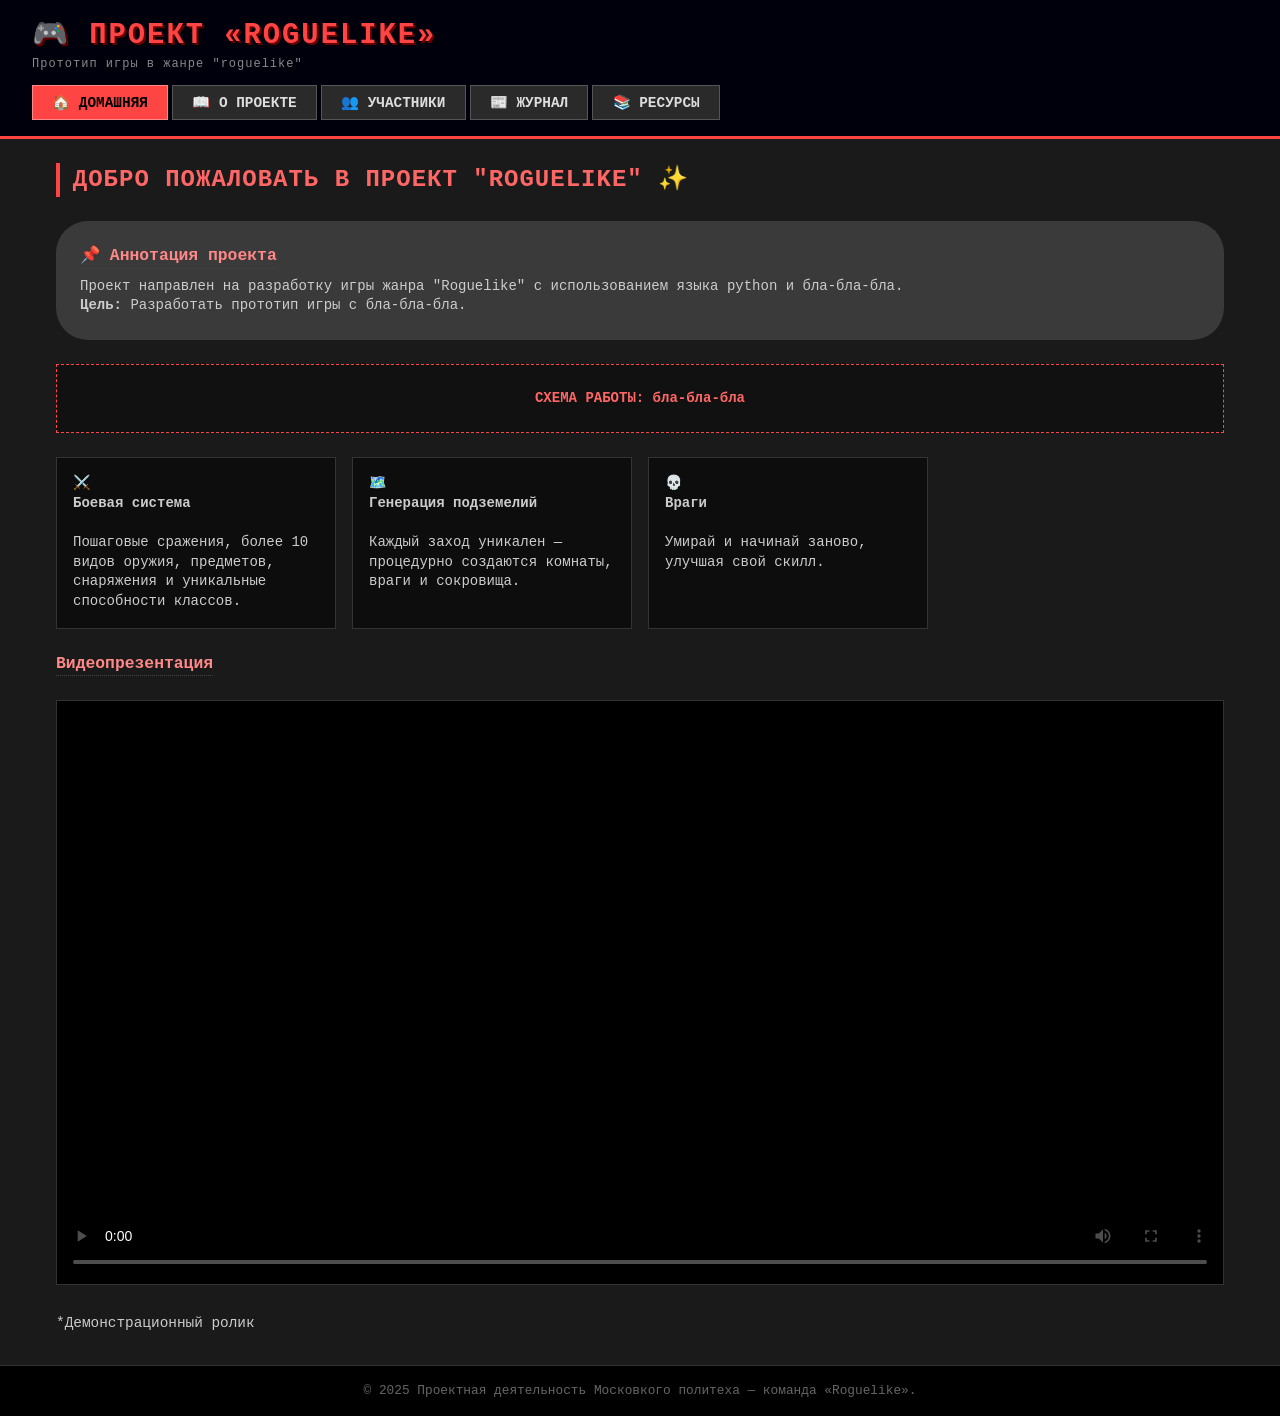
==== site/Roguelike_Site.html @ 1bb33674 "добавлена первая версия сайта (нужно с севой основываясь на его отчёт доделать)" ====
<!DOCTYPE html>
<html lang="ru">
<head>
    <meta charset="UTF-8">
    <meta name="viewport" content="width=device-width, initial-scale=1.0, user-scalable=yes">
    <title>Roguelike Project | Hardcore Dungeon</title>
    <style>
        * {
            margin: 0;
            padding: 0;
            box-sizing: border-box;
        }

        body {
            font-family: 'Courier New', 'Lucida Console', 'Monaco', monospace;
            background: #1a1a1a;
            color: #cccccc;
            line-height: 1.4;
            scroll-behavior: smooth;
            font-size: 14px;
        }

        header {
            background: #00000D;
            color: #ff4444;
            padding: 1rem 2rem;
            position: sticky;
            top: 0;
            z-index: 100;
            border-bottom: 3px solid #ff4444;
            border-radius: 0px;
            box-shadow: none;
        }

        .logo h1 {
            font-size: 1.8rem;
            letter-spacing: 2px;
            font-family: 'Courier New', monospace;
            text-transform: uppercase;
            text-shadow: 2px 2px 0px #660000;
        }

        .logo p {
            font-size: 0.75rem;
            color: #888888;
            letter-spacing: 1px;
        }

        nav {
            margin-top: 0.75rem;
            display: flex;
            flex-wrap: wrap;
            gap: 0.25rem;
        }

        .nav-btn {
            background: #2a2a2a;
            border: 1px solid #555555;
            padding: 0.5rem 1.2rem;
            border-radius: 0px;  /* ГРУБЫЕ КВАДРАТНЫЕ КНОПКИ */
            color: #dddddd;
            font-weight: bold;
            cursor: pointer;
            transition: 0.1s linear;
            font-size: 0.9rem;
            font-family: 'Courier New', monospace;
            text-transform: uppercase;
        }

        .nav-btn:hover, .nav-btn.active {
            background: #ff4444;
            color: #000000;
            transform: none;
            border-color: #ff8888;
        }

        .container {
            max-width: 1200px;
            margin: 1.5rem auto;
            padding: 0 1rem;
        }

        /* СТРАНИЦЫ */
        .page {
            display: none;
            animation: none;
        }

        .active-page {
            display: block;
        }

        .card-grid {
            display: grid;
            grid-template-columns: repeat(auto-fill, minmax(280px, 1fr));
            gap: 1rem;
            margin: 1.5rem 0;
        }

        .card {
            background: #0d0d0d;
            border: 1px solid #333333;
            border-radius: 0px;
            box-shadow: none;
            transition: none;
            padding: 1rem;
			display: flex;
			flex-direction: column;
        }

        .card:hover {
            background: #111111;
            border-color: #ff4444;
        }

        .member-card {
            text-align: center;
            border-top: none;
            border-left: 3px solid #ff4444;
        }

        .member-img {
            width: 96px;
            height: 96px;
            background: #000000;
            border: 1px solid #555555;
            border-radius: 0px;
            margin: 0 auto 0.8rem;
            display: flex;
            align-items: center;
            justify-content: center;
            font-size: 3rem;
            color: #ff4444;
        }

        .resource-link {
            display: inline-block;
            background: #111111;
            padding: 0.4rem 0.8rem;
            margin: 0.3rem 0.3rem 0 0;
            border-radius: 0px;
            text-decoration: none;
            color: #ff8888;
            font-weight: normal;
            transition: 0.05s linear;
            border: 1px solid #333333;
            font-family: 'Courier New', monospace;
            font-size: 0.85rem;
        }


        video, .diagram-placeholder, .news-img {
            max-width: 100%;
            border-radius: 0px;
            margin: 1rem 0;
            background: #000000;
            border: 1px solid #333333;
        }

        .diagram-placeholder {
            background: #0a0a0a;
            color: #ff6666;
            padding: 1.5rem;
            text-align: center;
            font-weight: bold;
            font-family: monospace;
            border: 1px dashed #ff4444;
        }

        .news-item {
            background: #0d0d0d;
            border: 1px solid #2a2a2a;
            border-radius: 0px;
            padding: 1rem;
            margin-bottom: 1rem;
            box-shadow: none;
        }

        .tag {
            background: #2a0000;
            color: #ff6666;
            border-radius: 0px;
            padding: 0.2rem 0.6rem;
            font-size: 0.7rem;
            display: inline-block;
            font-family: monospace;
            border: 1px solid #660000;
        }

        footer {
            background: #000000;
            color: #666666;
            text-align: center;
            padding: 1rem;
            margin-top: 2rem;
            border-top: 1px solid #333333;
            font-size: 0.8rem;
        }

        h2 {
            color: #ff6666;
            font-family: 'Courier New', monospace;
            text-transform: uppercase;
            letter-spacing: 1px;
            border-left: 4px solid #ff4444;
            padding-left: 0.8rem;
            margin-bottom: 1rem;
            font-size: 1.5rem;
        }

        h3 {
            color: #ff8888;
            font-family: 'Courier New', monospace;
            margin-bottom: 0.5rem;
            border-bottom: 1px dotted #444444;
            display: inline-block;
        }

        /* ГРУБЫЙ СКРОЛЛ (если нужен) */
        ::-webkit-scrollbar {
            width: 8px;
            background: #111111;
        }
        ::-webkit-scrollbar-thumb {
            background: #444444;
            border-radius: 0px;
        }
        ::-webkit-scrollbar-thumb:hover {
            background: #ff4444;
        }

        @media (max-width: 700px) {
            .logo h1 { font-size: 1.2rem; }
            .nav-btn { padding: 0.3rem 0.6rem; font-size: 0.7rem; }
            body { font-size: 12px; }
        }
    </style>
</head>
<body>

<header>
    <div class="logo">
        <h1>🎮 Проект «ROGUELIKE»</h1>
        <p>Прототип игры в жанре "roguelike"</p>
    </div>
    <nav>
        <button class="nav-btn" data-page="home">🏠 Домашняя</button>
        <button class="nav-btn" data-page="about">📖 О проекте</button>
        <button class="nav-btn" data-page="members">👥 Участники</button>
        <button class="nav-btn" data-page="journal">📰 Журнал</button>
        <button class="nav-btn" data-page="resources">📚 Ресурсы</button>
    </nav>
</header>

<div class="container">
    <!-- ДОМАШНЯЯ СТРАНИЦА  -->
    <div id="home" class="page active-page">
        <h2>Добро пожаловать в проект "Roguelike" ✨</h2>
        <div style="background: #3a3a3a; padding: 1.5rem; border-radius: 32px; margin: 1.5rem 0;">
            <h3>📌 Аннотация проекта</h3>
            <p>Проект направлен на разработку игры жанра "Roguelike" с использованием языка python и бла-бла-бла.</p>
            <p><strong>Цель:</strong> Разработать прототип игры с бла-бла-бла.</p>
        </div>

        <div class="diagram-placeholder" style="background: #111111;">
            СХЕМА РАБОТЫ: бла-бла-бла
        </div>
        
        <div class="card-grid">
            <div class="card">⚔️ <strong>Боевая система</strong><br>Пошаговые сражения, более 10 видов оружия, предметов, снаряжения и уникальные способности классов.</div>
            <div class="card">🗺️ <strong>Генерация подземелий</strong><br>Каждый заход уникален — процедурно создаются комнаты, враги и сокровища.</div>
            <div class="card">💀 <strong>Враги</strong><br>Умирай и начинай заново, улучшая свой скилл.</div>
        </div>

        <h3>Видеопрезентация</h3>
        <video controls width="100%" poster="https://placehold.co/1280x720/2c5a73/white?text=Roguelike+Видео">
            <source src="https://www.w3schools.com/html/mov_bbb.mp4" type="video/mp4">
            Ваш браузер не поддерживает видео. Вот <a href="#">ссылка на описание</a>.
        </video>
        <p style="font-size: 0.9rem; margin-top: 0.3rem;">*Демонстрационный ролик</p>
    </div>

    <!-- СТРАНИЦА «О ПРОЕКТЕ» -->
    <div id="about" class="page">
        <h2>📖 О проекте «Roguelike»</h2>
        <p style="font-size:1.1rem; margin: 1rem 0;">Проект выполняется в рамках дисциплины «Проектная деятельность» студентами 1 курса.</p>
        
        <div class="card">
			<h3>Проблематика</h3>
			<p>Современные roguelike-игры часто страдают от однообразия: предсказуемые подземелья, слабая система прогрессии и отсутствие реиграбельности. Игроки быстро теряют интерес из-за недостаточной вариативности и отсутствия значимых выборов.</p>
		</div>
        <div class="card">
			<h3>Наше решение</h3>
			<p>Создание динамичного пошагового roguelike с процедурной генерацией уровней, с разнообразием оружием, снарежением и бафами  . Каждое прохождение предлагает новые тактические решения и неожиданные ситуации.</p>
		</div>
        <div class="card">
            <h3>Технологии</h3>
            <p>Frontend: HTML, CSS, JavaScript, Python.</p>
        </div>
        <!--<img src="https://placehold.co/800x400/1d5a7a/white?text=Архитектура+системы+Roguelike" alt="Схема архитектуры" style="width:100%; border-radius: 28px; margin: 1rem 0;"> -->
        <p class="tag">Рис.1 — Взаимодействие модулей: датчики, веб-интерфейс, база знаний.</p>
    </div>

    <!-- СТРАНИЦА «УЧАСТНИКИ» -->
    <div id="members" class="page">
        <h2>👥 Участники команды и их вклад</h2>
        <div class="card-grid">
            <div class="card member-card">
                <h3>Рыбкин Ярослав</h3>
                <p><strong>Роль:</strong> Тимлид, разработчик</p>
                <p>Вклад: разработка концепции, создание ТЗ для всего проекта.</p>
            </div>
            <div class="card member-card">
                <h3>Борзов Севастьян</h3>
                <p><strong>Роль:</strong> Аналитик, тестировщик, геймдизайнер</p>
                <p>Вклад: Написание отчёта, тестирование прототипа и сайта. Продумывание концепта игры.</p>
            </div>
            <div class="card member-card">
                <h3>Ларин Антон</h3>
                <p><strong>Роль:</strong> Frontend-разработчик</p>
                <p>Вклад: создание сайта с html, css, js.</p>
            </div>
        </div>
        <div class="diagram-placeholder" style="background:#242424;">📸 Фото команды на защите концепции (май 2025)</div>
    </div>

    <!-- СТРАНИЦА «ЖУРНАЛ» -->
    <div id="journal" class="page">
        <h2>📝 Журнал проекта: этапы работы</h2>
		<div class="news-item">
			<span class="tag">Май 2025</span>
			<h3>🎮 Выбор темы и начало работы</h3>
			<p>Определились с концепцией — создаём браузерную roguelike-игру. Изучили основные механики жанра: процедурную генерацию, пошаговый бой, систему лута.</p>
		</div>

		<div class="news-item">
			<span class="tag">Июнь 2025</span>
			<h3>🛠 Разработка игры, интерфейса и структуры</h3>
			<p>Создан основной цикл игры, генерация карты, передвижение персонажа. Начата разработка над сайтом.</p>
			<div class="diagram-placeholder" style="background:#2a2a2a; border:1px solid #444;">Макет страниц сайта</div>
		</div>

		<div class="news-item">
			<span class="tag">Июль 2025 (финальный этап)</span>
			<h3>⚡ Сборка и доработка</h3>
			<p>Объединили все части проекта, поправили вёрстку, добавили игровые элементы. Подготовили презентацию и текстовое описание для защиты.</p>
			<p><strong>Что сделано:</strong>Игра, сайт-презентация проекта, отчёт.</p>
		</div>
    </div>

    <!-- СТРАНИЦА «РЕСУРСЫ» -->
    <div id="resources" class="page">
        <h2>🛠 Полезные ресурсы для разработки</h2>
    <div class="card" >
        <h3>🎮 Игровой движое и библиотеки</h3>
        <a href="#" class="resource-link">Python —  код игры</a>
        <a href="#" class="resource-link">библиотека — быстрый 2D рендер</a>
        <a href="#" class="resource-link">HTML,CSS,JS — стандарт для написания сайта</a>
        <a href="#" class="resource-link">ч — Ч</a>
    </div>
        <img src="https://placehold.co/600x300/b0c4de/1e2a3e?text=Инфографика+партнёрство" alt="Инфографика" style="border-radius: 24px; width:100%; margin-top: 1rem;">
    </div>
</div>

<footer>
    <p>© 2025 Проектная деятельность Московкого политеха — команда «Roguelike».</p>
</footer>

<script>
    const pages = document.querySelectorAll('.page');
    const btns = document.querySelectorAll('.nav-btn');
    function showPage(pageId) {
        pages.forEach(page => {
            page.classList.remove('active-page');
        });
        const activePage = document.getElementById(pageId);
        if(activePage) activePage.classList.add('active-page');

        btns.forEach(btn => {
            btn.classList.remove('active');
            if(btn.getAttribute('data-page') === pageId) {
                btn.classList.add('active');
            }
        });
    }

    
    btns.forEach(btn => {
        btn.addEventListener('click', () => {
            const pageId = btn.getAttribute('data-page');
            showPage(pageId);
        });
    });
    document.querySelector('[data-page="home"]').classList.add('active');
</script>
</body>
</html>
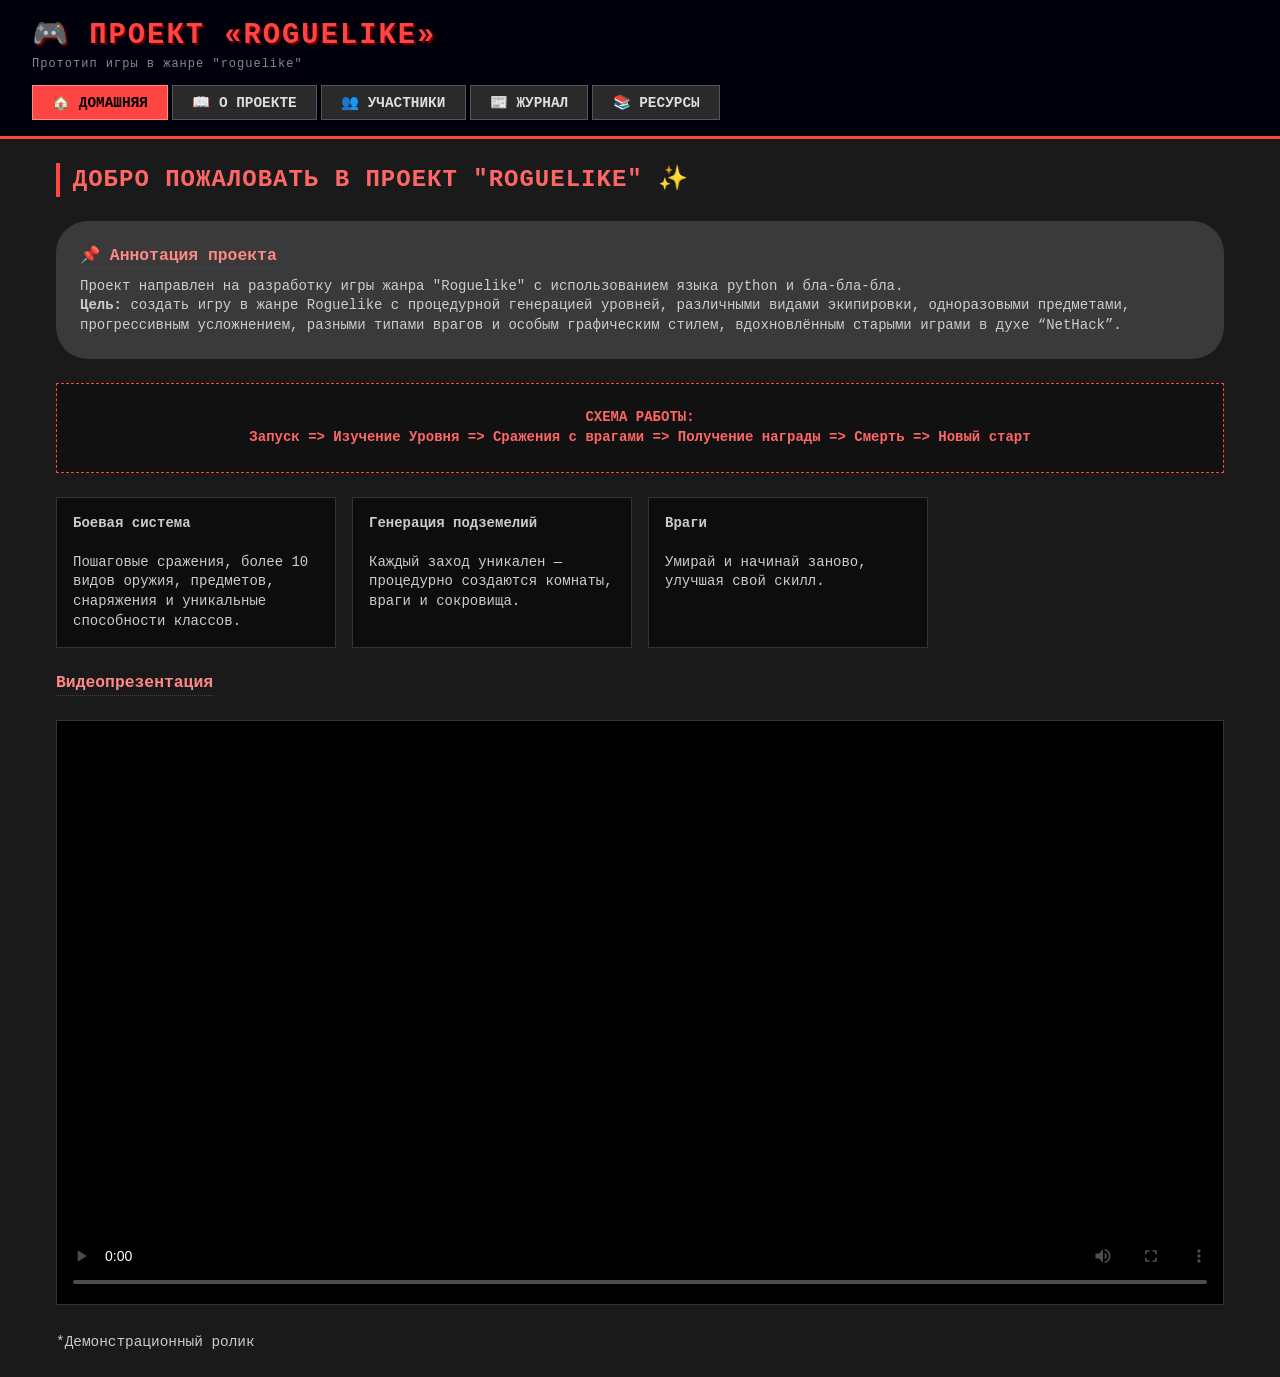
==== commit e786c174: "Добавил jpg и mp4, подредактировал с отчётом" ====
--- a/site/Roguelike_Site.html
+++ b/site/Roguelike_Site.html
@@ -259,22 +259,24 @@
         <div style="background: #3a3a3a; padding: 1.5rem; border-radius: 32px; margin: 1.5rem 0;">
             <h3>📌 Аннотация проекта</h3>
             <p>Проект направлен на разработку игры жанра "Roguelike" с использованием языка python и бла-бла-бла.</p>
-            <p><strong>Цель:</strong> Разработать прототип игры с бла-бла-бла.</p>
+            <p><strong>Цель:</strong> создать игру в жанре Roguelike с процедурной генерацией уровней, различными видами экипировки, одноразовыми предметами, прогрессивным усложнением, разными типами врагов и особым графическим стилем, вдохновлённым старыми играми в духе “NetHack”.</p>
         </div>
 
         <div class="diagram-placeholder" style="background: #111111;">
-            СХЕМА РАБОТЫ: бла-бла-бла
-        </div>
+            <p>СХЕМА РАБОТЫ:</p>
+			<p>Запуск => Изучение Уровня => Сражения с врагами => Получение награды => Смерть => Новый старт</p>
+        </div>
+		
         
         <div class="card-grid">
-            <div class="card">⚔️ <strong>Боевая система</strong><br>Пошаговые сражения, более 10 видов оружия, предметов, снаряжения и уникальные способности классов.</div>
-            <div class="card">🗺️ <strong>Генерация подземелий</strong><br>Каждый заход уникален — процедурно создаются комнаты, враги и сокровища.</div>
-            <div class="card">💀 <strong>Враги</strong><br>Умирай и начинай заново, улучшая свой скилл.</div>
+            <div class="card"><strong>Боевая система</strong><br>Пошаговые сражения, более 10 видов оружия, предметов, снаряжения и уникальные способности классов.</div>
+            <div class="card"><strong>Генерация подземелий</strong><br>Каждый заход уникален — процедурно создаются комнаты, враги и сокровища.</div>
+            <div class="card"><strong>Враги</strong><br>Умирай и начинай заново, улучшая свой скилл.</div>
         </div>
 
         <h3>Видеопрезентация</h3>
         <video controls width="100%" poster="https://placehold.co/1280x720/2c5a73/white?text=Roguelike+Видео">
-            <source src="https://www.w3schools.com/html/mov_bbb.mp4" type="video/mp4">
+            <source src="2026-05-08 21-45-51.mp4" type="video/mp4">
             Ваш браузер не поддерживает видео. Вот <a href="#">ссылка на описание</a>.
         </video>
         <p style="font-size: 0.9rem; margin-top: 0.3rem;">*Демонстрационный ролик</p>
@@ -297,8 +299,8 @@
             <h3>Технологии</h3>
             <p>Frontend: HTML, CSS, JavaScript, Python.</p>
         </div>
-        <!--<img src="https://placehold.co/800x400/1d5a7a/white?text=Архитектура+системы+Roguelike" alt="Схема архитектуры" style="width:100%; border-radius: 28px; margin: 1rem 0;"> -->
-        <p class="tag">Рис.1 — Взаимодействие модулей: датчики, веб-интерфейс, база знаний.</p>
+        <img src="photo_2026-05-11_20-51-21.jpg" alt="Игра" style="width:100%; border-radius: 28px; margin: 1rem 0;">
+        <p class="tag">Рис.1 — Генерация подземелия.</p>
     </div>
 
     <!-- СТРАНИЦА «УЧАСТНИКИ» -->
@@ -321,27 +323,27 @@
                 <p>Вклад: создание сайта с html, css, js.</p>
             </div>
         </div>
-        <div class="diagram-placeholder" style="background:#242424;">📸 Фото команды на защите концепции (май 2025)</div>
+        <!-- <div class="diagram-placeholder" style="background:#242424;">📸 Фото команды на защите концепции (май 2025)</div> -->
     </div>
 
     <!-- СТРАНИЦА «ЖУРНАЛ» -->
     <div id="journal" class="page">
         <h2>📝 Журнал проекта: этапы работы</h2>
 		<div class="news-item">
-			<span class="tag">Май 2025</span>
+			<span class="tag">Март 2026</span>
 			<h3>🎮 Выбор темы и начало работы</h3>
 			<p>Определились с концепцией — создаём браузерную roguelike-игру. Изучили основные механики жанра: процедурную генерацию, пошаговый бой, систему лута.</p>
 		</div>
 
 		<div class="news-item">
-			<span class="tag">Июнь 2025</span>
+			<span class="tag">Апрель 2026</span>
 			<h3>🛠 Разработка игры, интерфейса и структуры</h3>
 			<p>Создан основной цикл игры, генерация карты, передвижение персонажа. Начата разработка над сайтом.</p>
-			<div class="diagram-placeholder" style="background:#2a2a2a; border:1px solid #444;">Макет страниц сайта</div>
+			<img src="photo_2026-05-11_20-47-36.jpg" alt="Игра" style="width:100%; border-radius: 28px; margin: 1rem 0;">
 		</div>
 
 		<div class="news-item">
-			<span class="tag">Июль 2025 (финальный этап)</span>
+			<span class="tag">Май 2026 (финальный этап)</span>
 			<h3>⚡ Сборка и доработка</h3>
 			<p>Объединили все части проекта, поправили вёрстку, добавили игровые элементы. Подготовили презентацию и текстовое описание для защиты.</p>
 			<p><strong>Что сделано:</strong>Игра, сайт-презентация проекта, отчёт.</p>
@@ -354,12 +356,8 @@
     <div class="card" >
         <h3>🎮 Игровой движое и библиотеки</h3>
         <a href="#" class="resource-link">Python —  код игры</a>
-        <a href="#" class="resource-link">библиотека — быстрый 2D рендер</a>
+        <a href="#" class="resource-link">TCOD — быстрый 2D рендер</a>
         <a href="#" class="resource-link">HTML,CSS,JS — стандарт для написания сайта</a>
-        <a href="#" class="resource-link">ч — Ч</a>
-    </div>
-        <img src="https://placehold.co/600x300/b0c4de/1e2a3e?text=Инфографика+партнёрство" alt="Инфографика" style="border-radius: 24px; width:100%; margin-top: 1rem;">
-    </div>
 </div>
 
 <footer>
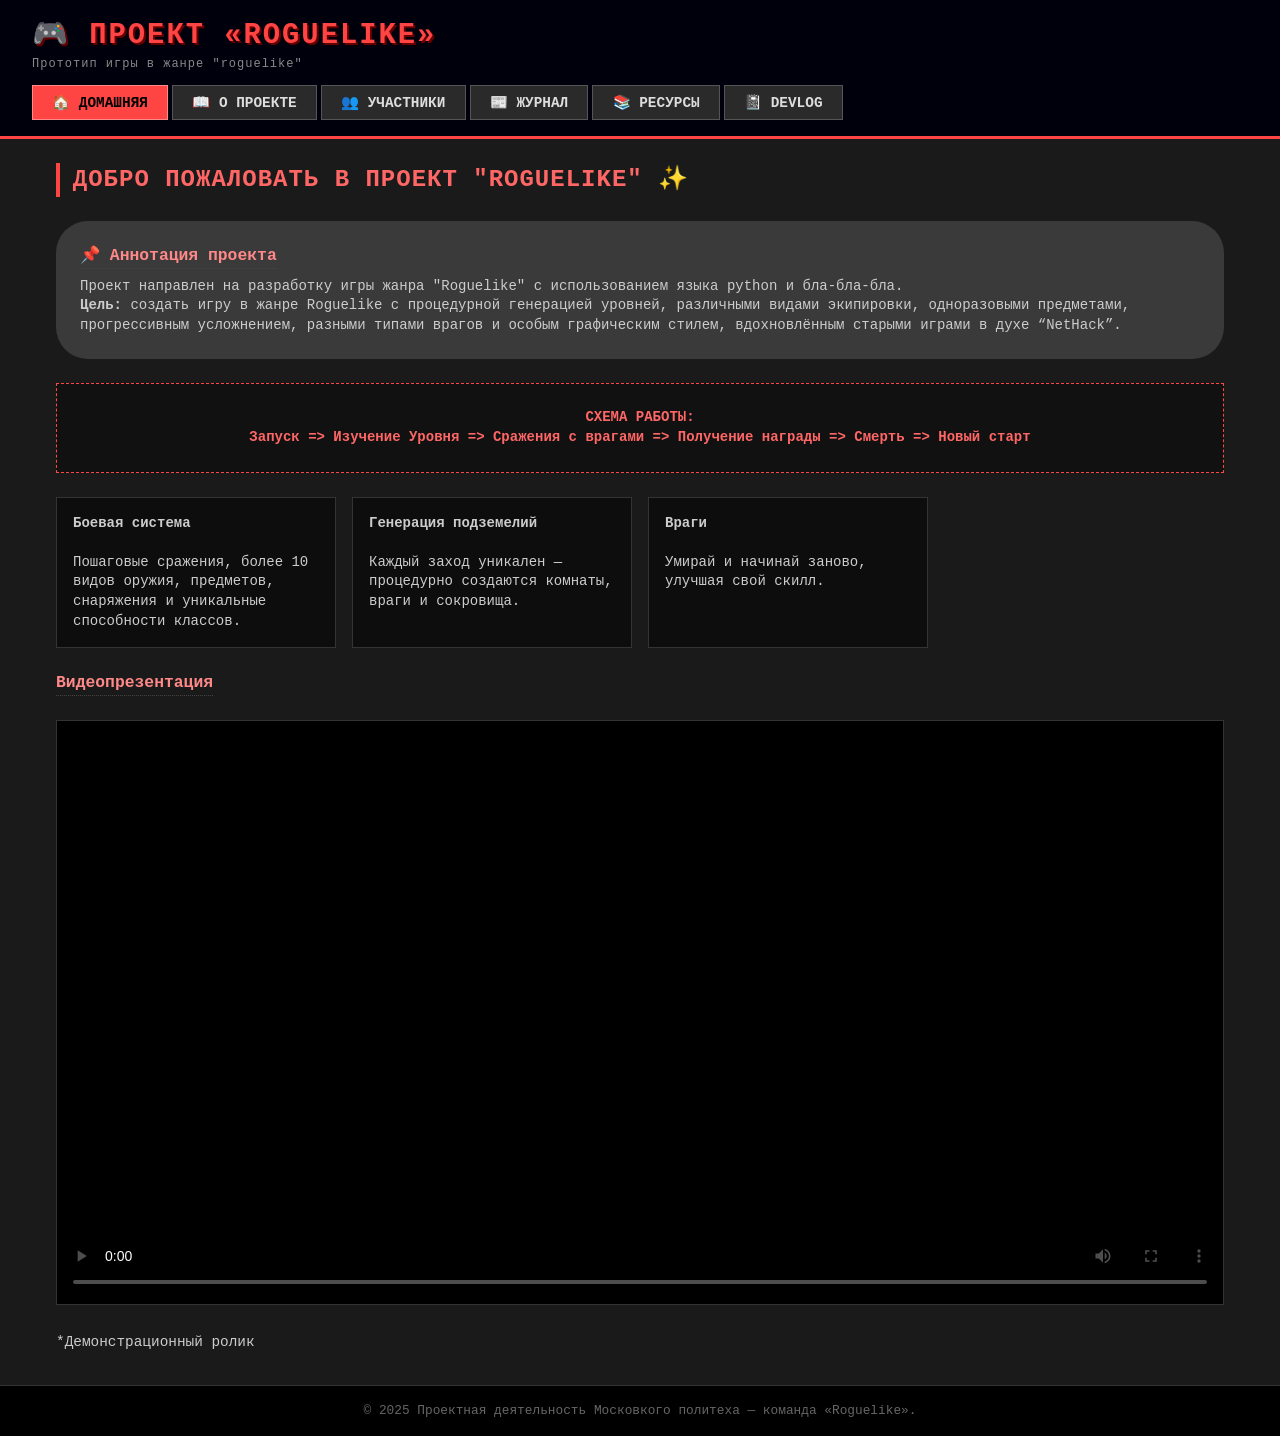
==== commit 1682c775: "добавил на сайт devlog" ====
--- a/site/Roguelike_Site.html
+++ b/site/Roguelike_Site.html
@@ -249,6 +249,7 @@
         <button class="nav-btn" data-page="members">👥 Участники</button>
         <button class="nav-btn" data-page="journal">📰 Журнал</button>
         <button class="nav-btn" data-page="resources">📚 Ресурсы</button>
+		<button class="nav-btn" data-page="devlog">📓 Devlog</button>
     </nav>
 </header>
 
@@ -276,7 +277,7 @@
 
         <h3>Видеопрезентация</h3>
         <video controls width="100%" poster="https://placehold.co/1280x720/2c5a73/white?text=Roguelike+Видео">
-            <source src="2026-05-08 21-45-51.mp4" type="video/mp4">
+            <source src="VIDEO.mp4" type="video/mp4">
             Ваш браузер не поддерживает видео. Вот <a href="#">ссылка на описание</a>.
         </video>
         <p style="font-size: 0.9rem; margin-top: 0.3rem;">*Демонстрационный ролик</p>
@@ -299,7 +300,7 @@
             <h3>Технологии</h3>
             <p>Frontend: HTML, CSS, JavaScript, Python.</p>
         </div>
-        <img src="photo_2026-05-11_20-51-21.jpg" alt="Игра" style="width:100%; border-radius: 28px; margin: 1rem 0;">
+        <img src="photo_2026-05-11_20-51-16.jpg" alt="Игра" style="width:100%; border-radius: 28px; margin: 1rem 0;">
         <p class="tag">Рис.1 — Генерация подземелия.</p>
     </div>
 
@@ -330,24 +331,55 @@
     <div id="journal" class="page">
         <h2>📝 Журнал проекта: этапы работы</h2>
 		<div class="news-item">
-			<span class="tag">Март 2026</span>
-			<h3>🎮 Выбор темы и начало работы</h3>
-			<p>Определились с концепцией — создаём браузерную roguelike-игру. Изучили основные механики жанра: процедурную генерацию, пошаговый бой, систему лута.</p>
-		</div>
-
-		<div class="news-item">
-			<span class="tag">Апрель 2026</span>
-			<h3>🛠 Разработка игры, интерфейса и структуры</h3>
-			<p>Создан основной цикл игры, генерация карты, передвижение персонажа. Начата разработка над сайтом.</p>
-			<img src="photo_2026-05-11_20-47-36.jpg" alt="Игра" style="width:100%; border-radius: 28px; margin: 1rem 0;">
-		</div>
-
-		<div class="news-item">
-			<span class="tag">Май 2026 (финальный этап)</span>
-			<h3>⚡ Сборка и доработка</h3>
-			<p>Объединили все части проекта, поправили вёрстку, добавили игровые элементы. Подготовили презентацию и текстовое описание для защиты.</p>
-			<p><strong>Что сделано:</strong>Игра, сайт-презентация проекта, отчёт.</p>
-		</div>
+        <span class="tag">Февраль 2026</span>
+        <h3>💡 Идея и зарождение проекта</h3>
+        <p>На стартовом собрании команды решили делать игру в жанре roguelike. Изучили классику жанра: NetHack, Binding of Isaac, Dead Cells. Наметили основные механики и распределили роли.</p>
+        <p><strong>Результат:</strong> Утверждённая концепция и ТЗ.</p>
+    </div>
+
+    <div class="news-item">
+        <span class="tag">Март 2026 (неделя 1-2)</span>
+        <h3>🎮 Выбор темы и начало разработки</h3>
+        <p>Определились с концепцией — создаём браузерную roguelike-игру. Изучили основные механики жанра: процедурную генерацию, пошаговый бой, систему лута. Начали писать первый прототип на Python.</p>
+        <p><strong>Результат:</strong> Базовый игровой цикл, персонаж может двигаться по сетке.</p>
+    </div>
+
+    <div class="news-item">
+        <span class="tag">Март 2026 (неделя 3-4)</span>
+        <h3>⚔️ Система боя и враги</h3>
+        <p>Реализовали пошаговую боевую систему. Добавили первого врага — "Slime". Интегрировали атаки, защиту и отображение здоровья. Появилась базовая механика смерти и возрождения.</p>
+        <p><strong>Результат:</strong> Рабочий бой, персонаж может умирать и начинать заново.</p>
+    </div>
+
+    <div class="news-item">
+        <span class="tag">Апрель 2026 (неделя 1-2)</span>
+        <h3>🗺 Процедурная генерация уровней</h3>
+        <p>Создан алгоритм генерации подземелий на основе BSP-деревьев. Комнаты соединяются коридорами. Каждый заход генерирует уникальную карту с разным расположением врагов и сокровищ.</p>
+        <p><strong>Результат:</strong> Бесконечная реиграбельность — каждый забег уникален!</p>
+        <img src="photo_2026-05-11_20-51-21.jpg" alt="Генерация карты" style="width:100%; margin: 1rem 0;">
+    </div>
+
+    <div class="news-item">
+        <span class="tag">Апрель 2026 (неделя 2-3)</span>
+        <h3>🛠 Система инвентаря и лута</h3>
+        <p>Добавили предметы: зелья здоровья, временные бафы, оружие (меч, лук, посох). Реализовали случайное выпадение лута с врагов и из сундуков. Игрок может экипировать найденное оружие и броню.</p>
+        <p><strong>Результат:</strong> Инвентарь на 8 слотов, смена оружия влияет на урон.</p>
+    </div>
+
+    <div class="news-item">
+        <span class="tag">Апрель 2026 (неделя 3-4)</span>
+        <h3>🌐 Начало разработки сайта-презентации</h3>
+        <p>Запущена работа над сайтом проекта. Создана структура: домашняя страница, описание проекта, журнал, карточки участников. Выбран стиль — "грубый ретро-хоррор" с красными акцентами.</p>
+        <p><strong>Результат:</strong> Первая версия сайта с переключаемыми вкладками (HTML/CSS/JS).</p>
+    </div>
+
+    <div class="news-item">
+        <span class="tag">Май 2026</span>
+        <h3>⚡ Финальная сборка и полировка</h3>
+        <p>Объединили игровой движок и сайт в единый проект. Поправили вёрстку под мобильные устройства, добавили видео-демонстрацию, исправили баги в генерации уровней. Провели внутреннее тестирование.</p>
+        <p><strong>Что сделано:</strong> Игра, сайт-презентация проекта, техническая документация.</p>
+    </div>
+</div>
     </div>
 
     <!-- СТРАНИЦА «РЕСУРСЫ» -->
@@ -358,6 +390,135 @@
         <a href="#" class="resource-link">Python —  код игры</a>
         <a href="#" class="resource-link">TCOD — быстрый 2D рендер</a>
         <a href="#" class="resource-link">HTML,CSS,JS — стандарт для написания сайта</a>
+	</div>
+	</div>
+		
+	<!-- СТРАНИЦА «DEVELOPER DIARY» (ROGUELIKE С НУЛЯ) -->
+	<div id="devlog" class="page">
+		<h2>📓 ROGUELIKE С НУЛЯ — DEVLOG</h2>
+		<p style="font-size:1.1rem; margin: 1rem 0;">Добро пожаловать в <strong>devlog</strong> нашего проекта! В данном документе мы опишем процесс создания нашей игры в жанре rogue-like: механики, как они создавались и для чего они нужны в конечном продукте. Игра создана при большой помощи материала <a href="https://rogueliketutorials.com/tutorials/tcod/v2/" style="color:#ff8888;">Roguelike Tutorial Revised</a>.</p>
+		
+		<!-- Подготовка -->
+		<div class="card">
+			<h3>🛠 ПОДГОТОВКА</h3>
+			<p>Для начала пройдёмся по организационным моментам:</p>
+			
+			<h4 style="color:#ffaaaa; margin-top: 1rem;">📌 Предварительные знания</h4>
+			<p>Данный девлог предполагает, что вы хотя бы немного знакомы с программированием в целом и с языком Python. Если вы никогда не использовали Python раньше, этот материал может вызвать затруднения. В интернете доступно множество бесплатных ресурсов по изучению программирования и Python (их слишком много, чтобы перечислять здесь), и я бы посоветовал как минимум разобраться с понятиями объектов и функций в Python, прежде чем приступать к этому обзору.</p>
+			<p>… Конечно, находятся те, кто игнорирует этот совет и тем не менее успешно осваивает материал, так что смело пропускайте последний абзац, если чувствуете в себе решимость!</p>
+			
+			<h4 style="color:#ffaaaa; margin-top: 1rem;">💻 Установка</h4>
+			<p>Для работы с движком нам понадобился Python версии 3.7 или выше. Рекомендуется использовать самую свежую версию. <strong>Примечание:</strong> Python 2 не поддерживается.</p>
+			<p>🔗 <a href="https://www.python.org/downloads/" style="color:#ff8888;">Скачать Python можно здесь.</a></p>
+			<p>Также потребуется последняя версия библиотеки TCOD.</p>
+			<p>🔗 <a href="https://python-tcod.readthedocs.io/en/latest/installation.html" style="color:#ff8888;">Инструкции по установке TCOD находятся здесь.</a></p>
+			<p>Хотя установить TCOD и сделать игру можно и без этого (как и поступили мы), я настоятельно рекомендую использовать виртуальное окружение. <a href="https://docs.python.org/3/library/venv.html" style="color:#ff8888;">Документация по его настройке доступна здесь.</a></p>
+			<p>Кроме того, если вы решите работать с виртуальным окружением, стоит потратить немного времени и создать файл <code>requirements.txt</code>. Это позволит вам отслеживать зависимости проекта, если вы добавите новые в будущем, и упростит их установку (например, при клонировании из удалённого git-репозитория).</p>
+			<p>Файл <code>requirements.txt</code> можно разместить в той же папке, где вы собираетесь вести проект. Создайте файл <code>requirements.txt</code> и поместите в него следующие строки:</p>
+			<pre style="background:#000000; padding:0.8rem; border:1px solid #333; overflow-x:auto; color:#88ff88;">tcod>=11.13
+	numpy>=1.18</pre>
+			<p>После этого, активировав виртуальное окружение, выполните команду:</p>
+			<pre style="background:#000000; padding:0.8rem; border:1px solid #333; overflow-x:auto;">pip install -r requirements.txt</pre>
+			<p>Так вы установите библиотеку TCOD вместе с её зависимостью numpy.</p>
+			<p>В зависимости от вашего компьютера может также потребоваться установка SDL2. Инструкции по её установке для разных операционных систем уточняйте отдельно. Например, в Ubuntu это можно сделать командой:</p>
+			<pre style="background:#000000; padding:0.8rem; border:1px solid #333; overflow-x:auto;">sudo apt-get install libsdl2-dev</pre>
+			
+			<h4 style="color:#ffaaaa; margin-top: 1rem;">🖼 Загрузка image-файла</h4>
+			<p>Для этой игры нам понадобился файл с текстурами, именуемый здесь image-файлом. Файл можно <a href="https://raw.githubusercontent.com/TStand90/tcod_tutorial_v2/1667c8995fb0d0fd6df98bd84c0be46cb8b78dac/dejavu10x10_gs_tc.png" style="color:#ff8888;">скачать здесь.</a></p>
+		</div>
+		
+		<!-- Введение -->
+		<div class="card">
+			<h3>📖 ВВЕДЕНИЕ</h3>
+			<p>Для начала было необходимо создать игровое поле, в котором будет проходить весь геймплей. Мы воспользовались замечательным источником Roguelike Tutorial Revised для этого (<a href="https://rogueliketutorials.com/tutorials/tcod/v2/part-1/" style="color:#ff8888;">глава 1 здесь</a>). С его помощью были настроены данные по умолчанию, создан рендеринг игрового поля и добавлен на него персонаж.</p>
+			<p>С движением игрока стало немного сложнее. Чтобы исправить ошибку с копированием вместо перемещения, мы не забыли поставить очистку консоли после каждой прорисовки.</p>
+			<img src="https://lh3.googleusercontent.com/d/1vvMuXnjXgxiHQH7EIqrGO7Eq-CVsSD14" alt="Демонстрация движения" style="width:100%; margin:1rem 0; border:1px solid #333;">
+			<p>Доработав систему перемещения, мы всерьёз занялись системой прорисовки: разделили все виды клеток на 'ch' (character), 'fg' (foreground, передний фон) и 'bg' (background, задний фон). Некоторые из них будут доступны для ходьбы, некоторые будут блокировать линию обозрения, некоторые же будут прорисовываться слегка тёмными, пока их не видно персонажу игрока.</p>
+		</div>
+		
+		<!-- Процедурная генерация -->
+		<div class="card">
+			<h3>🗺 ПРОЦЕДУРНАЯ ГЕНЕРАЦИЯ (03.05.2026)</h3>
+			<p>Теперь, когда в наличии у нас были все необходимые ассеты, было решено не тестировать игру на одной заранее заготовленной комнате, а сразу создать процедурную генерацию подземелья.</p>
+			<p>За создание комнат отвечает функция <code>RectangularRoom</code>:</p>
+			<pre style="background:#000000; padding:0.8rem; border:1px solid #333; overflow-x:auto; color:#88ff88;">class RectangularRoom:
+		def __init__(self, x: int, y: int, width: int, height: int):
+			self.x1 = x
+			self.y1 = y
+			self.x2 = x + width
+			self.y2 = y + height
+
+		@property
+		def inner(self) -> Tuple[slice, slice]:
+			"""Return the inner area of this room as a 2D array index."""
+			return slice(self.x1 + 1, self.x2), slice(self.y1 + 1, self.y2)</pre>
+			<p>За создание проходов же - метод <code>tunnel_between</code>:</p>
+			<pre style="background:#000000; padding:0.8rem; border:1px solid #333; overflow-x:auto; color:#88ff88;">def tunnel_between(
+		start: Tuple[int, int], end: Tuple[int, int]
+	) -> Iterator[Tuple[int, int]]:
+		"""Return an L-shaped tunnel between these two points."""
+		x1, y1 = start
+		x2, y2 = end
+		if random.random() < 0.5:  # 50% chance.
+			# Move horizontally, then vertically.
+			corner_x, corner_y = x2, y1
+		else:
+			# Move vertically, then horizontally.
+			corner_x, corner_y = x1, y2
+
+		# Generate the coordinates for this tunnel.
+		for x, y in tcod.los.bresenham((x1, y1), (corner_x, corner_y)).tolist():
+			yield x, y
+		for x, y in tcod.los.bresenham((corner_x, corner_y), (x2, y2)).tolist():
+			yield x, y</pre>
+			<p>В итоге наш метод генерирует примерно такое подземелье:</p>
+			<img src="https://lh3.googleusercontent.com/d/1GRTMP3cfWpeGtVdlLVQp2-PskuXa6dlS" alt="Сгенерированное подземелье" style="width:100%; margin:1rem 0; border:1px solid #333;">
+			<p>Затем был сделан рабочий POV. В хорошем рогалике мы не должны видеть всё подземелье сразу - только те части, что мы уже успели исследовать. Как следствие, мы должны были изменить движок рендера так, чтобы он делил все "клетки" на три типа: скрытые, в поле зрения и уже увиденные. Первые не видны совсем, вторые подсвечиваются жёлтым, а третьи видны нормально:</p>
+			<img src="https://lh3.googleusercontent.com/d/10ohgEJkISSJLFQJP2o_78B3ryLajDXz9" alt="POV" style="width:100%; margin:1rem 0; border:1px solid #333;">
+		</div>
+		
+		<!-- Враги и их ИИ -->
+		<div class="card">
+			<h3>👹 ВРАГИ И ИХ ИИ (05.05.2026)</h3>
+			<p>Теперь, когда работающее (и каждый раз новое) подземелье у нас имеется, мы принялись за создание того, что делает roguelike игры таковыми — противников.</p>
+			<p>Всего в игре у нас их три типа — <strong>Орк</strong> (слабый враг), <strong>Тролль</strong> (средний) и <strong>Демон</strong> (редкий, но сильный). В каждую комнату нужно добавить от 0 до 2 таких врагов, и её наполнение определяется генератором случайных чисел.</p>
+			<p>Теперь, когда враги генерируются, нужно было заставить их двигаться, преследовать игрока и атаковать. Поскольку наша игра пошаговая, это означает, что у каждого врага, как и у игрока, будет свой ход, и мы будем чередовать их по принципу игрок→все враги→игрок и т.д., и то только, пока враги есть на экране.</p>
+			<p>Перемещение было сделать несложно. Как только враг оказывается в поле зрения игрока, он начинает преследовать нашего персонажа, двигаясь в его сторону. Атаку было решено сделать ещё проще — "двигаясь" в клетку с врагом, теперь каждая из сторон может наносить урон. Размер урона у врагов зависит от типа, у игрока — от экипировки (которую мы добавим позже).</p>
+			<p>Пока что было решено добавить одноразовые предметы в генератор подземелья (в маленьком размере) и в механизм создания лута (с некоторой вероятностью каждый враг "роняет" предмет). Нажав на кнопку <strong>G</strong> вплотную с лежащим предметом, можно подобрать его в инвентарь; нажав на кнопку <strong>I</strong>, можно инвентарь открыть и предмет использовать.</p>
+			<p>Первым предметом (и самым простым) стало <strong>лечащее зелье</strong>, что позволяет восполнить часть здоровья. Затем были созданы три свитка: <strong>Молния</strong> (очень мощно бьёт по одному ближайшему врагу, даже сквозь стены), <strong>Конфуз</strong> (заставляет выбранного игроком врага ходить в случайных направлениях на несколько ходов) и <strong>Огненный шар</strong> (атакует выделяемую игроком область). Если один из этих свитков (кроме Молнии) не задевает ни одного врага, он не тратится.</p>
+			<p>Также мы настроили частоту появления, чтобы свитки появлялись реже.</p>
+		</div>
+		
+		<!-- Сохранение и загрузка -->
+		<div class="card">
+			<h3>💾 СОХРАНЕНИЕ И ЗАГРУЗКА (09.05.2026)</h3>
+			<p>Сохранение и загрузка почти на 100% обязательны для каждого рогалика, но могут стать той ещё занозой, если взяться за них слишком поздно.</p>
+			<p>Был создан новый класс, <code>EventHandler</code>, который отвечает за различные ошибки и игровые состояния. Теперь мы можем создавать сохранения автоматически при выходе из игры, создать состояние конца игры (и не делать автосохранение в этом случае).</p>
+			<p>Для того, чтобы эта работа стала полезной, мы создали главное меню, в котором можно загрузить сохранение или же начать новую игру.</p>
+			<p>Теперь пришло время создать сам файл сохранения. Мы используем формат <strong>.sav</strong>, чтобы хранить файл <code>savegame.sav</code>. В нём хранятся координаты игрока, всех монстров подземелья, комнат подземелья и, когда эта функция будет добавлена, номер этажа.</p>
+		</div>
+		
+		<!-- Новые этажи и экипировка -->
+		<div class="card">
+			<h3>📈 НОВЫЕ ЭТАЖИ, УСЛОЖНЕНИЕ ИГРЫ И ЭКИПИРОВКА (11.05.2026)</h3>
+			<p>Классический roguelike продолжается до бесконечности, постепенно становясь сложнее до тех пор, пока продолжать будет уже невозможно (или, в некоторых случаях, до заранее определенного потолка сложности). Как следствие, было необходимо добавить новые подземелья (здесь именуемые "этажами" одного и того же подземелья), систему постепенного усложнения и улучшенной экипировки.</p>
+			<p>Для начала автогенератор подземелья был изменён. Теперь вместо фиксированного количества комнат (и монстров на комнату) эти значения можно менять в процессе игры. Также на каждом этаже подземелья в одной из комнат (кроме начальной) будет появляться особая клетка спуска, что позволяет пройти на "этаж" ниже (перейти на следующий уровень). Далее были добавлены "веса" (weights), которые отвечают за изменение параметров генерации подземелья (например, увеличивать количество врагов и уменьшать предметы).</p>
+			<p>Поскольку генерация конкретного подземелья уже была запрограммирована нами, теперь всё, что нам оставалось сделать — написать код, что создаст новое подземелье каждый раз, когда мы используем "спуск", изменяя "веса" подходящим образом.</p>
+			<p>И, наконец, требовалось создать экипировку для прогрессии силы игрока. Для этого были созданы два класса вещей — <strong>Оружие</strong> (усиливает урон) и <strong>Броня</strong> (снижает вражеский урон). Пока что процедурное усиление вещей на последующих этажах не добавлено — каждый предмет усиливает игрока на конкретное, заранее заданное значение. При нахождении экипировки в подземелье её можно подобрать клавишей <strong>G</strong>, после чего в меню экипировки <strong>E</strong> можно менять, какой из предметов используется. Разумеется, надет на героя может быть только один комплект доспехов и только одно оружие, но в инвентаре храниться их может сколько угодно.</p>
+		</div>
+		
+		<!-- Итоги разработки -->
+		<div class="card">
+			<h3>🏆 ИТОГИ РАЗРАБОТКИ</h3>
+			<p>В результате разработки нашей игры были реализованы все заявленные нами механики. Игрок может исследовать процедурно генерируемые подземелья, что становятся сложнее по мере их прохождения. В этом ему помогут два вида предметов — одноразовые и экипируемые, и они появляются в случайных комнатах подземелья или падают с врагов. Сами враги имеют три типа, разной категории сложности и редкости. Игру можно сохранять и загружать.</p>
+			<img src="https://lh3.googleusercontent.com/d/13CdD627dcJdCSdv521nwW58jm3xaND8x" alt="Скриншот игры 1" style="width:100%; margin:0.5rem 0; border:1px solid #333;">
+			<img src="https://lh3.googleusercontent.com/d/1UNrJeu6M1Y__YJ5st1y7T1t1M12TA-5D" alt="Скриншот игры 2" style="width:100%; margin:0.5rem 0; border:1px solid #333;">
+			<img src="https://lh3.googleusercontent.com/d/1yhoysjwpZyQcR0R_dhckVgixktA9nrPn" alt="Скриншот игры 3" style="width:100%; margin:0.5rem 0; border:1px solid #333;">
+			
+			<h4 style="color:#ffaaaa; margin-top: 1rem;">🚀 ПЕРСПЕКТИВЫ РАЗВИТИЯ</h4>
+			<p>В будущем, при необходимости, проект можно расширить. Неиспользуемые предметы экипировки в инвентаре можно превратить из бесполезного мусора в ценный материал для продажи — для чего нужно будет создать особые комнаты магазинов (и систему денег). Экипировку можно будет улучшать в особых комнатах кузни за деньги, накопленные от продаж вещей. Также можно расширить ассортимент одноразовых предметов и экипировки, сделать прогрессирующее улучшение предметов, падающих с врагов более высокой сложности (к примеру, с Демонов), чтобы награждать игроков за поиск опасностей вместо бегства. Быть может, будет полезным создать макропрогрессию в виде улучшений базовых характеристик персонажа за достижение глубоких этажей (например, за каждые 5 этажей в глубину).</p>
+		</div>
+	</div>
 </div>
 
 <footer>
